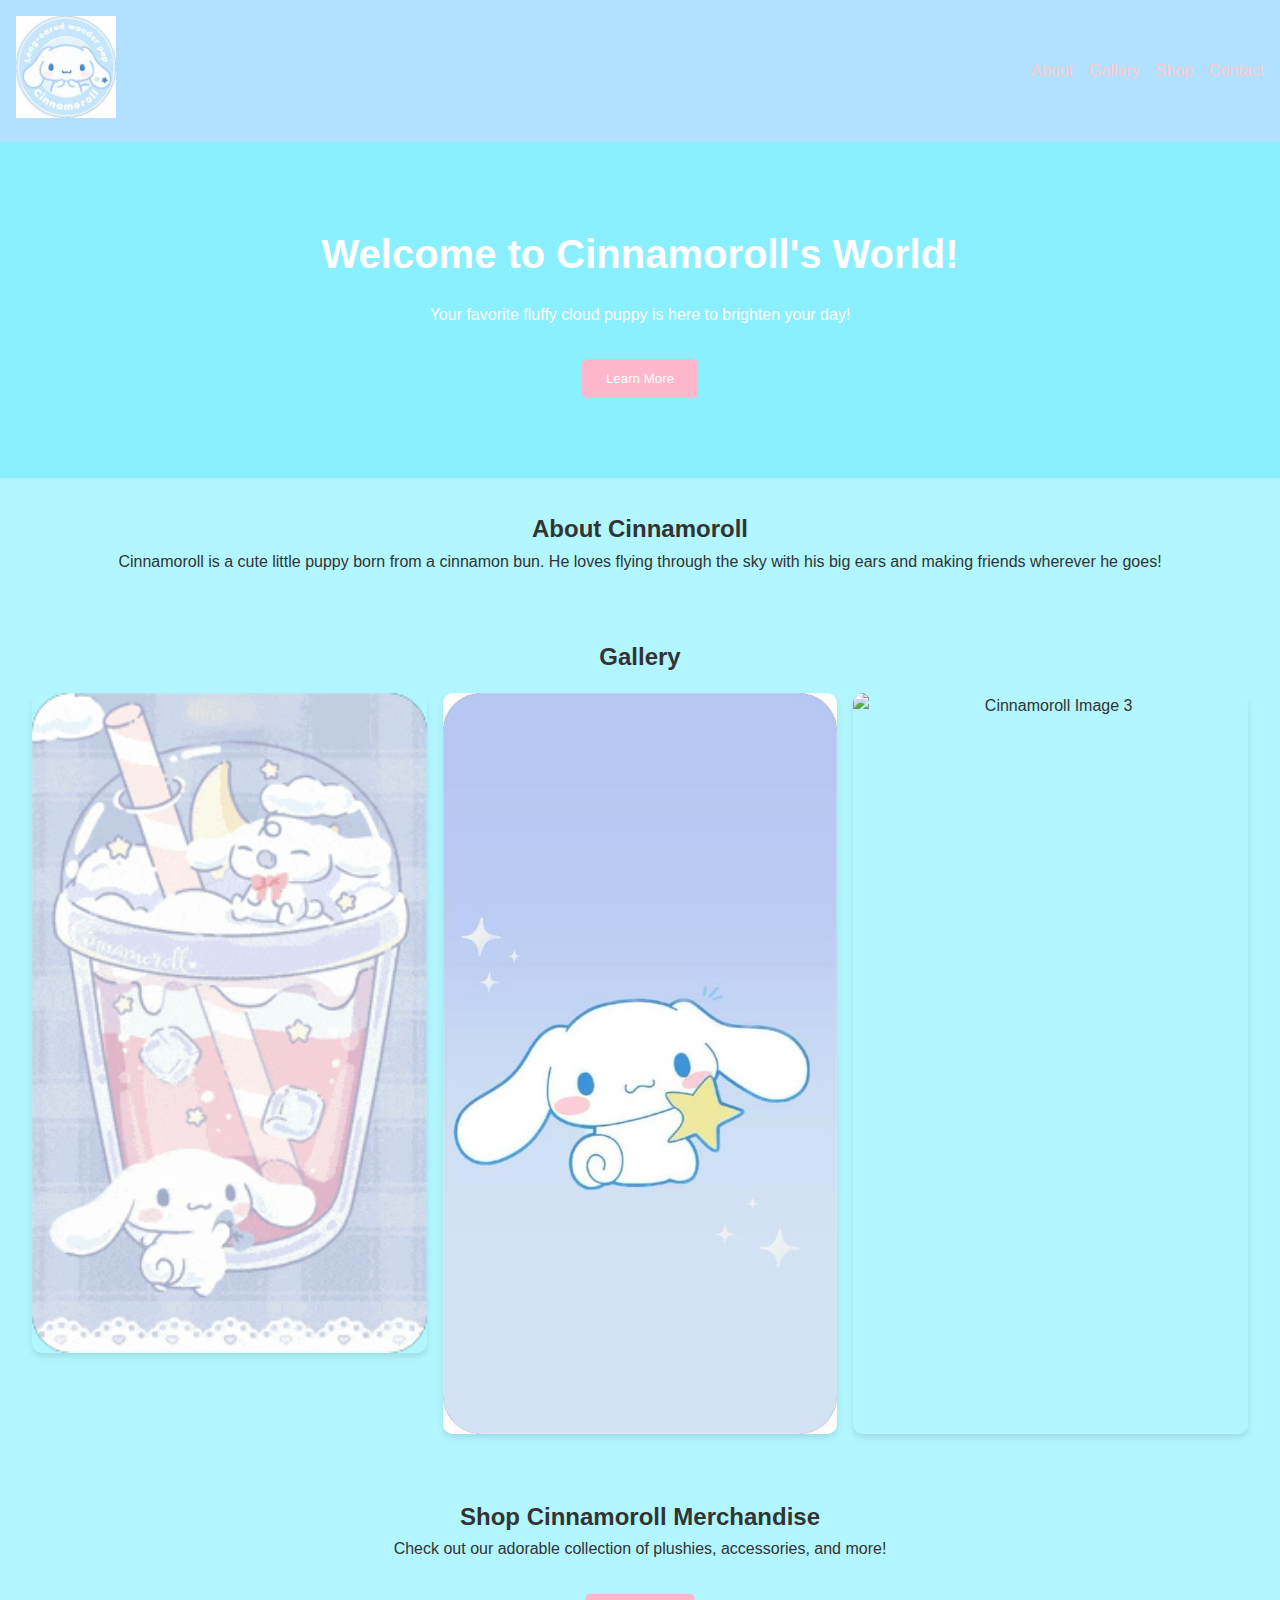
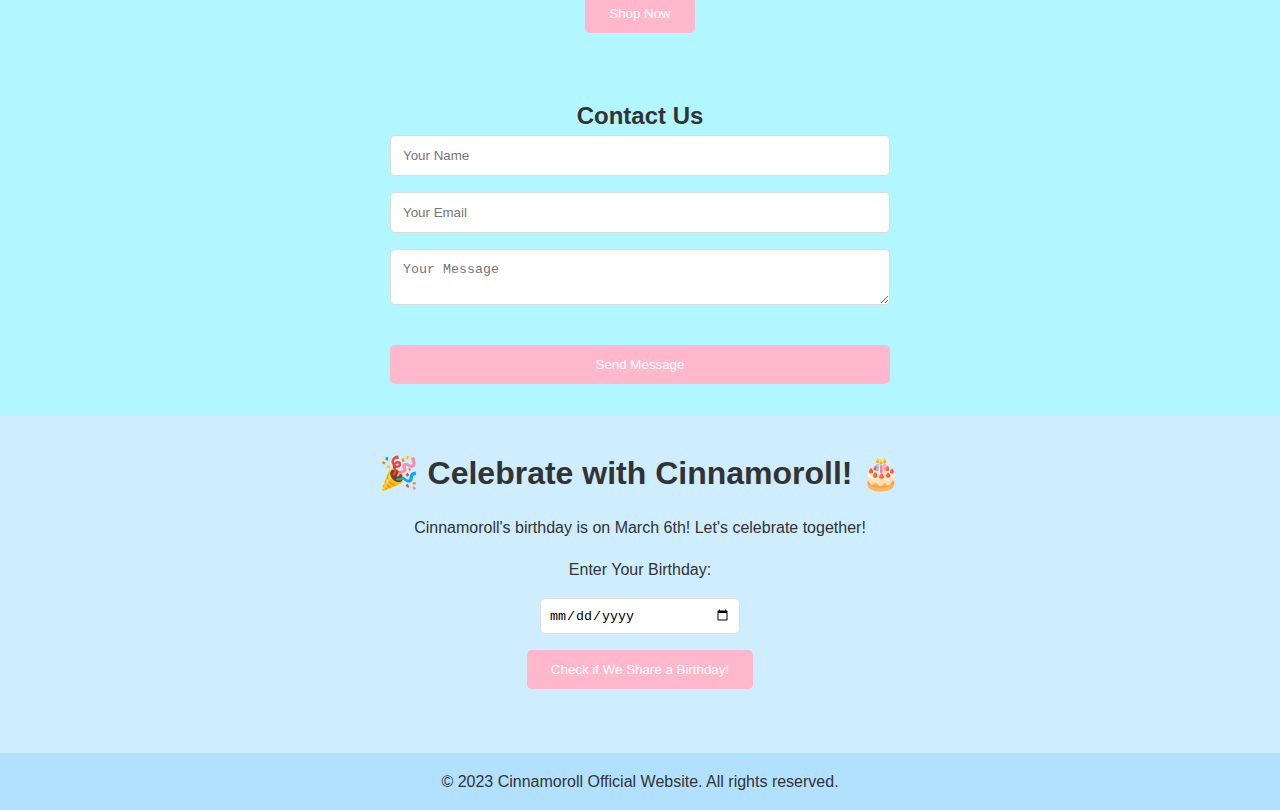
==== index.html @ bbc560c5 "Update index.html" ====
<!DOCTYPE html>
<html lang="en">
<head>
  <meta charset="UTF-8">
  <meta name="viewport" content="width=device-width, initial-scale=1.0">
  <title>Cinnamoroll Official Website</title>
  <link rel="stylesheet" href="styles.css">
</head>
<body>
  <!-- Header Section -->
  <header>
    <div class="logo">
      <img src="359742_Jumper_CN_2_400.jpg" alt="Cinnamoroll Logo">
    </div>
    <nav>
      <ul>
        <li><a href="#about">About</a></li>
        <li><a href="#gallery">Gallery</a></li>
        <li><a href="#shop">Shop</a></li>
        <li><a href="#contact">Contact</a></li>
      </ul>
    </nav>
  </header>

  <!-- Hero Section -->
  <section class="hero">
    <h1>Welcome to Cinnamoroll's World!</h1>
    <p>Your favorite fluffy cloud puppy is here to brighten your day!</p>
    <button id="learn-more">Learn More</button>
  </section>

  <!-- About Section -->
  <section id="about" class="about">
    <h2>About Cinnamoroll</h2>
    <p>Cinnamoroll is a cute little puppy born from a cinnamon bun. He loves flying through the sky with his big ears and making friends wherever he goes!</p>
  </section>

  <!-- Gallery Section -->
  <section id="gallery" class="gallery">
    <h2>Gallery</h2>
    <div class="image-grid">
      <img src="pic1.png" alt="Cinnamoroll Image 1">
      <img src="pic2.jpg" alt="Cinnamoroll Image 2">
      <img src="https://i.imgur.com/cinnamoroll3.jpg" alt="Cinnamoroll Image 3">
    </div>
  </section>

  <!-- Shop Section -->
  <section id="shop" class="shop">
    <h2>Shop Cinnamoroll Merchandise</h2>
    <p>Check out our adorable collection of plushies, accessories, and more!</p>
    <button id="shop-now">Shop Now</button>
  </section>

  <!-- Contact Section -->
  <section id="contact" class="contact">
    <h2>Contact Us</h2>
    <form id="contact-form">
      <input type="text" placeholder="Your Name" required>
      <input type="email" placeholder="Your Email" required>
      <textarea placeholder="Your Message"></textarea>
      <button type="submit">Send Message</button>
    </form>
  </section>
  <!-- Birthday Section -->
<section id="birthday" class="birthday">
  <h2>🎉 Celebrate with Cinnamoroll! 🎂</h2>
  <p>Cinnamoroll's birthday is on March 6th! Let's celebrate together!</p>
  <div class="birthday-form">
    <label for="user-birthday">Enter Your Birthday:</label>
    <input type="date" id="user-birthday" name="user-birthday">
    <button id="check-birthday">Check if We Share a Birthday!</button>
    <p id="birthday-message"></p>
  </div>
</section>

  <!-- Footer -->
  <footer>
    <p>&copy; 2023 Cinnamoroll Official Website. All rights reserved.</p>
  </footer>

  <script src="script.js"></script>
</body>
</html>
---- styles.css ----
/* General Styles */
* {
  margin: 0;
  padding: 0;
  box-sizing: border-box;
}

body {
  font-family: 'lucida handwriting', cursive, sans-serif;
  background-color: #b2e1ff; /* Pastel blue background for the entire page */
  color: #333;
  line-height: 1.6;
}

a {
  text-decoration: none;
  color: #ffc5dd; /* Keeping the pink accent for contrast */
}

header {
  display: flex;
  justify-content: space-between;
  align-items: center;
  padding: 1rem;
  background-color: #EEF1E6/* General Styles */
* {
  margin: 0;
  padding: 0;
  box-sizing: border-box;
}

body {
  font-family: 'Comic Sans MS', cursive, sans-serif;
  background-color: #b3e5fc; /* Pastel blue background for the entire page */
  color: #333;
  line-height: 1.6;
}

a {
  text-decoration: none;
  color: #fec9c9; /* Keeping the pink accent for contrast */
}

header {
  display: flex;
  justify-content: space-between;
  align-items: center;
  padding: 1rem;
  background-color: #eef1e6; /* Slightly darker pastel blue for the header */
}

header .logo img {
  width: 100px;
}

nav ul {
  list-style: none;
  display: flex;
  gap: 1rem;
}

.hero {
  text-align: center;
  padding: 5rem 1rem;
  background: url('https://i.imgur.com/cloud-background.jpg') no-repeat center center/cover;
  background-color: #c5f9ff; /* Fallback pastel blue if image doesn't load */
  color: white;
}

.hero h1 {
  font-size: 2.5rem;
  margin-bottom: 1rem;
}

.hero button {
  background-color: #ffc5dd; /* Pink button for contrast */
  color: white;
  border: none;
  padding: 0.75rem 1.5rem;
  cursor: pointer;
  border-radius: 5px;
  margin-top: 2rem; /* Gap above the button */
}

.about, .gallery, .shop, .contact {
  padding: 2rem;
  text-align: center;
  background-color: #e3f2fd; /* Lighter pastel blue for sections */
}

.gallery .image-grid {
  display: grid;
  grid-template-columns: repeat(auto-fit, minmax(200px, 1fr));
  gap: 1rem;
  margin-top: 1rem;
}

.gallery img {
  width: 100%;
  border-radius: 10px;
  box-shadow: 0 4px 6px rgba(0, 0, 0, 0.1);
}

.shop button, .contact button {
  background-color: #ff69b4; /* Pink buttons for contrast */
  color: white;
  border: none;
  padding: 0.75rem 1.5rem;
  cursor: pointer;
  border-radius: 5px;
  margin-top: 2rem; /* Gap above the button */
}

.contact form {
  display: flex;
  flex-direction: column;
  gap: 1rem;
  max-width: 500px;
  margin: 0 auto;
}

.contact input, .contact textarea {
  padding: 0.75rem;
  border: 1px solid #ddd;
  border-radius: 5px;
}

footer {
  text-align: center;
  padding: 1rem;
  background-color: #87ceeb; /* Slightly darker pastel blue for the footer */
  color: #333;
}; /* Slightly darker pastel blue for the header */
}

header .logo img {
  width: 100px;
}

nav ul {
  list-style: none;
  display: flex;
  gap: 1rem;
}

.hero {
  text-align: center;
  padding: 5rem 1rem;
  background: url('https://i.imgur.com/cloud-background.jpg') no-repeat center center/cover;
  background-color: #8aefff; /* Fallback pastel blue if image doesn't load */
  color: white;
}

.hero h1 {
  font-size: 2.5rem;
  margin-bottom: 1rem;
}

.hero button {
  background-color: #ffc5dd; /* Pink button for contrast */
  color: white;
  border: none;
  padding: 0.75rem 1.5rem;
  cursor: pointer;
  border-radius: 5px;
  margin-top: 2rem; /* Gap above the button */
}

.about, .gallery, .shop, .contact {
  padding: 2rem;
  text-align: center;
  background-color: #b2f7ff; /* Lighter pastel blue for sections */
}

.gallery .image-grid {
  display: grid;
  grid-template-columns: repeat(auto-fit, minmax(200px, 1fr));
  gap: 1rem;
  margin-top: 1rem;
}

.gallery img {
  width: 100%;
  border-radius: 10px;
  box-shadow: 0 4px 6px rgba(0, 0, 0, 0.1);
}

.shop button, .contact button {
  background-color: #ff69b4; /* Pink buttons for contrast */
  color: white;
  border: none;
  padding: 0.75rem 1.5rem;
  cursor: pointer;
  border-radius: 5px;
  margin-top: 2rem; /* Gap above the button */
}

.contact form {
  display: flex;
  flex-direction: column;
  gap: 1rem;
  max-width: 500px;
  margin: 0 auto;
}

.contact input, .contact textarea {
  padding: 0.75rem;
  border: 1px solid #ddd;
  border-radius: 5px;
}

footer {
  text-align: center;
  padding: 1rem;
  background-color: #b2e1ff; /* Slightly darker pastel blue for the footer */
  color: #333;
}
/* Hero Section Button */
.hero button {
  background-color: #feb7cc;
  color: white;
  border: none;
  padding: 0.75rem 1.5rem;
  cursor: pointer;
  border-radius: 5px;
  margin-top: 2rem; /* Increased gap above the button */
  font-family: 'garamond', cursive, sans-serif;
}

/* Shop Section Button */
.shop button {
  background-color: #feb7cc;
  color: white;
  border: none;
  padding: 0.75rem 1.5rem;
  cursor: pointer;
  border-radius: 5px;
  margin-top: 2rem; /* Increased gap above the button */
  font-family: 'garamond', cursive, sans-serif;
}

/* Contact Section Submit Button */
.contact button {
  background-color: #feb7cc;
  color: white;
  border: none;
  padding: 0.75rem 1.5rem;
  cursor: pointer;
  border-radius: 5px;
  margin-top: 1.5rem; /* Slightly smaller gap for the form submit button */
  font-family: 'garamond', cursive, sans-serif;
}

/* Birthday Section */
.birthday {
  text-align: center;
  padding: 2rem;
  background-color: #ceedff; /* Light pastel blue */
  color: #333;
}

.birthday h2 {
  font-size: 2rem;
  margin-bottom: 1rem;
}

.birthday-form {
  display: flex;
  flex-direction: column;
  align-items: center;
  gap: 1rem;
  margin-top: 1rem;
}

.birthday-form label {
  font-size: 1rem;
}

.birthday-form input[type="date"] {
  padding: 0.5rem;
  border: 1px solid #ddd;
  border-radius: 5px;
  width: 200px;
}

.birthday-form button {
  background-color: #feb7cc; /* Pink button for contrast */
  color: white;
  border: none;
  padding: 0.75rem 1.5rem;
  cursor: pointer;
  border-radius: 5px;
  font-family: 'garamond', cursive, sans-serif;
}

#birthday-message {
  margin-top: 1rem;
  font-size: 1.2rem;
  color: #ff69b4; /* Highlighted message */
}
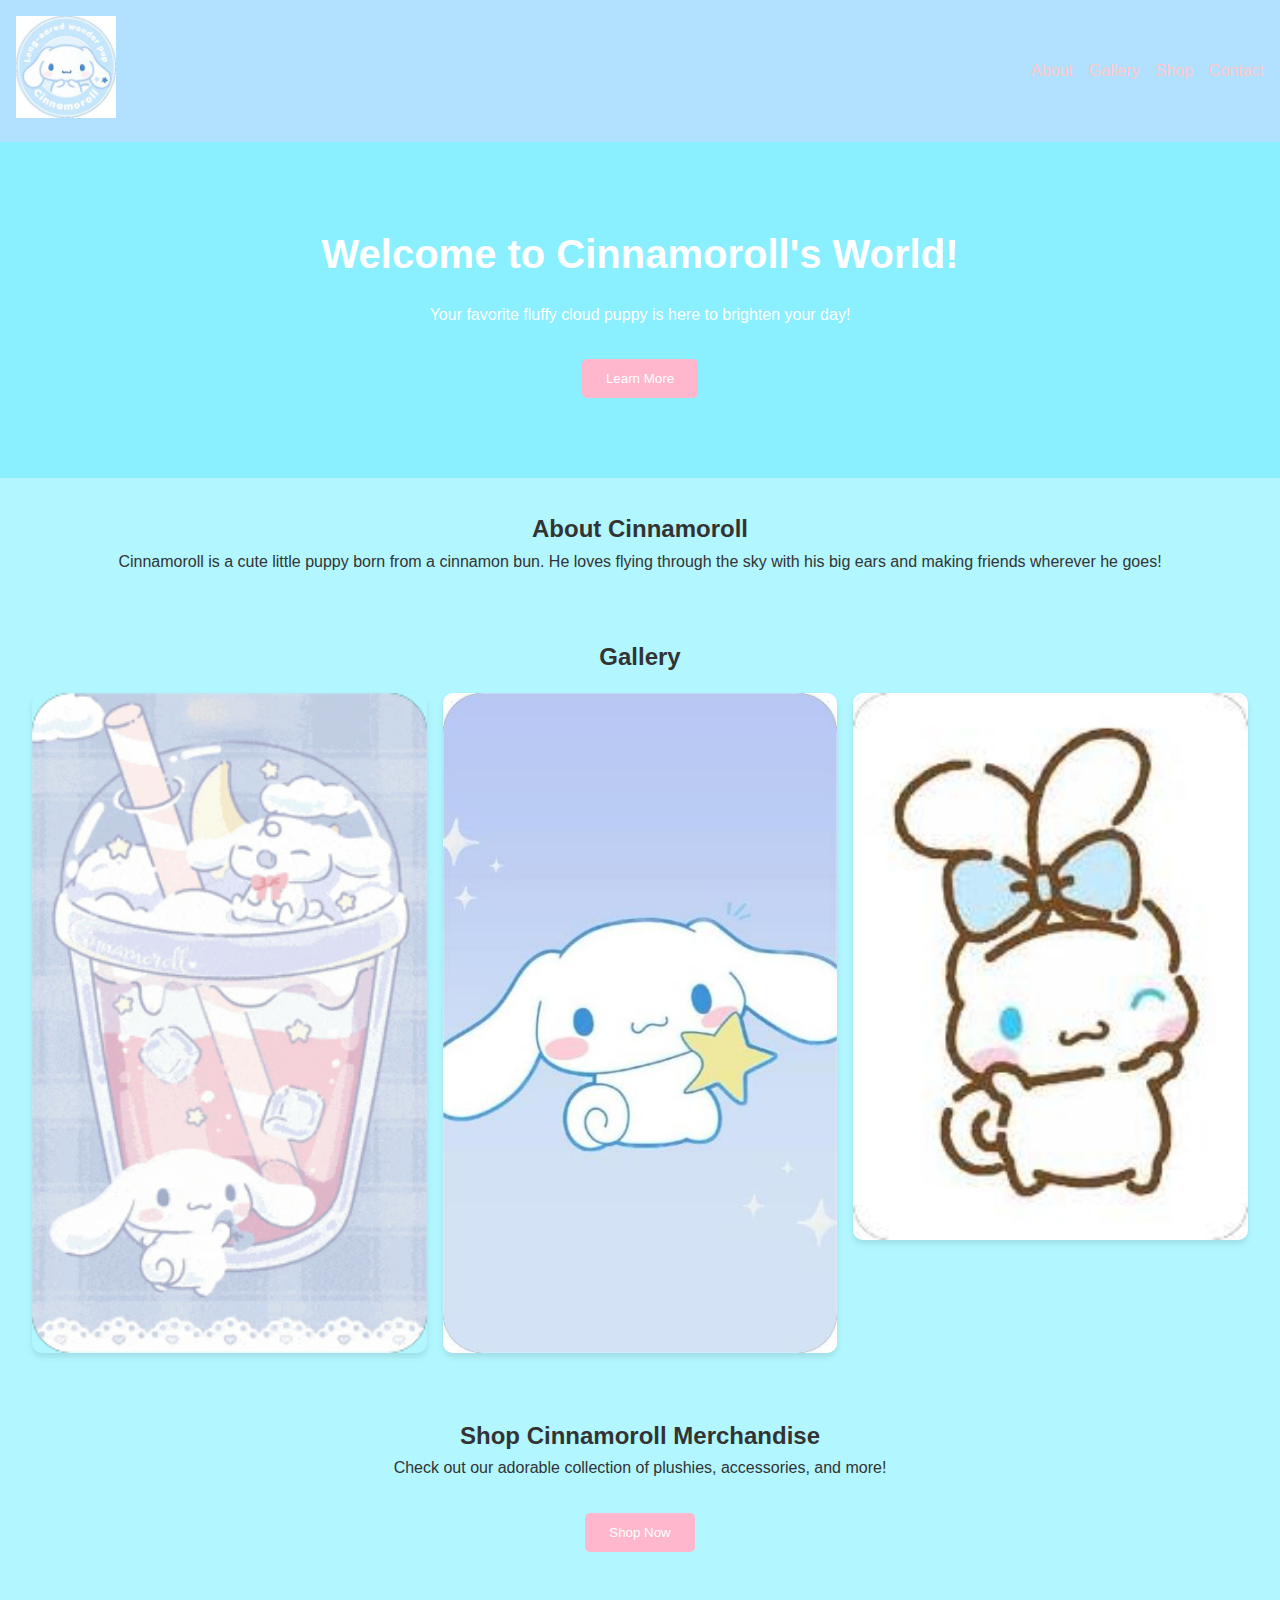
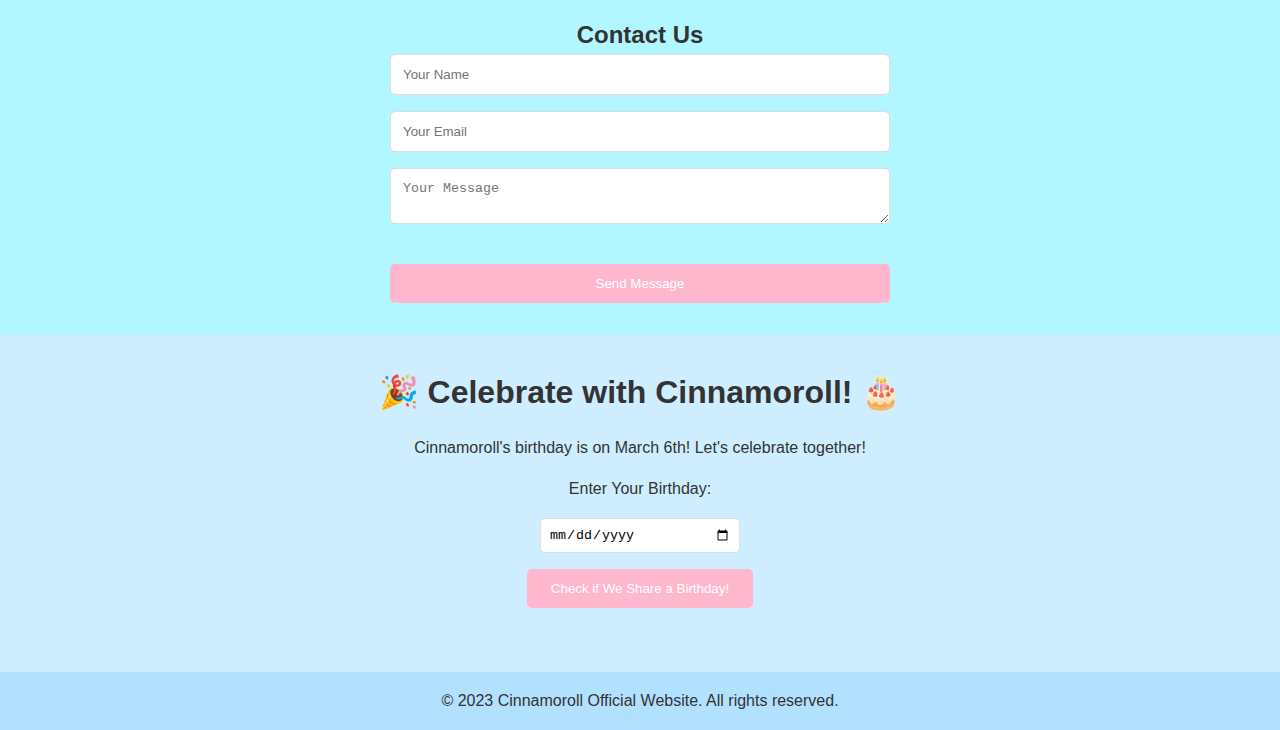
==== commit 7ef1780b: "Update index.html" ====
--- a/index.html
+++ b/index.html
@@ -41,7 +41,7 @@
     <div class="image-grid">
       <img src="pic1.png" alt="Cinnamoroll Image 1">
       <img src="pic2.jpg" alt="Cinnamoroll Image 2">
-      <img src="https://i.imgur.com/cinnamoroll3.jpg" alt="Cinnamoroll Image 3">
+      <img src="pic3.jpg" alt="Cinnamoroll Image 3">
     </div>
   </section>
 
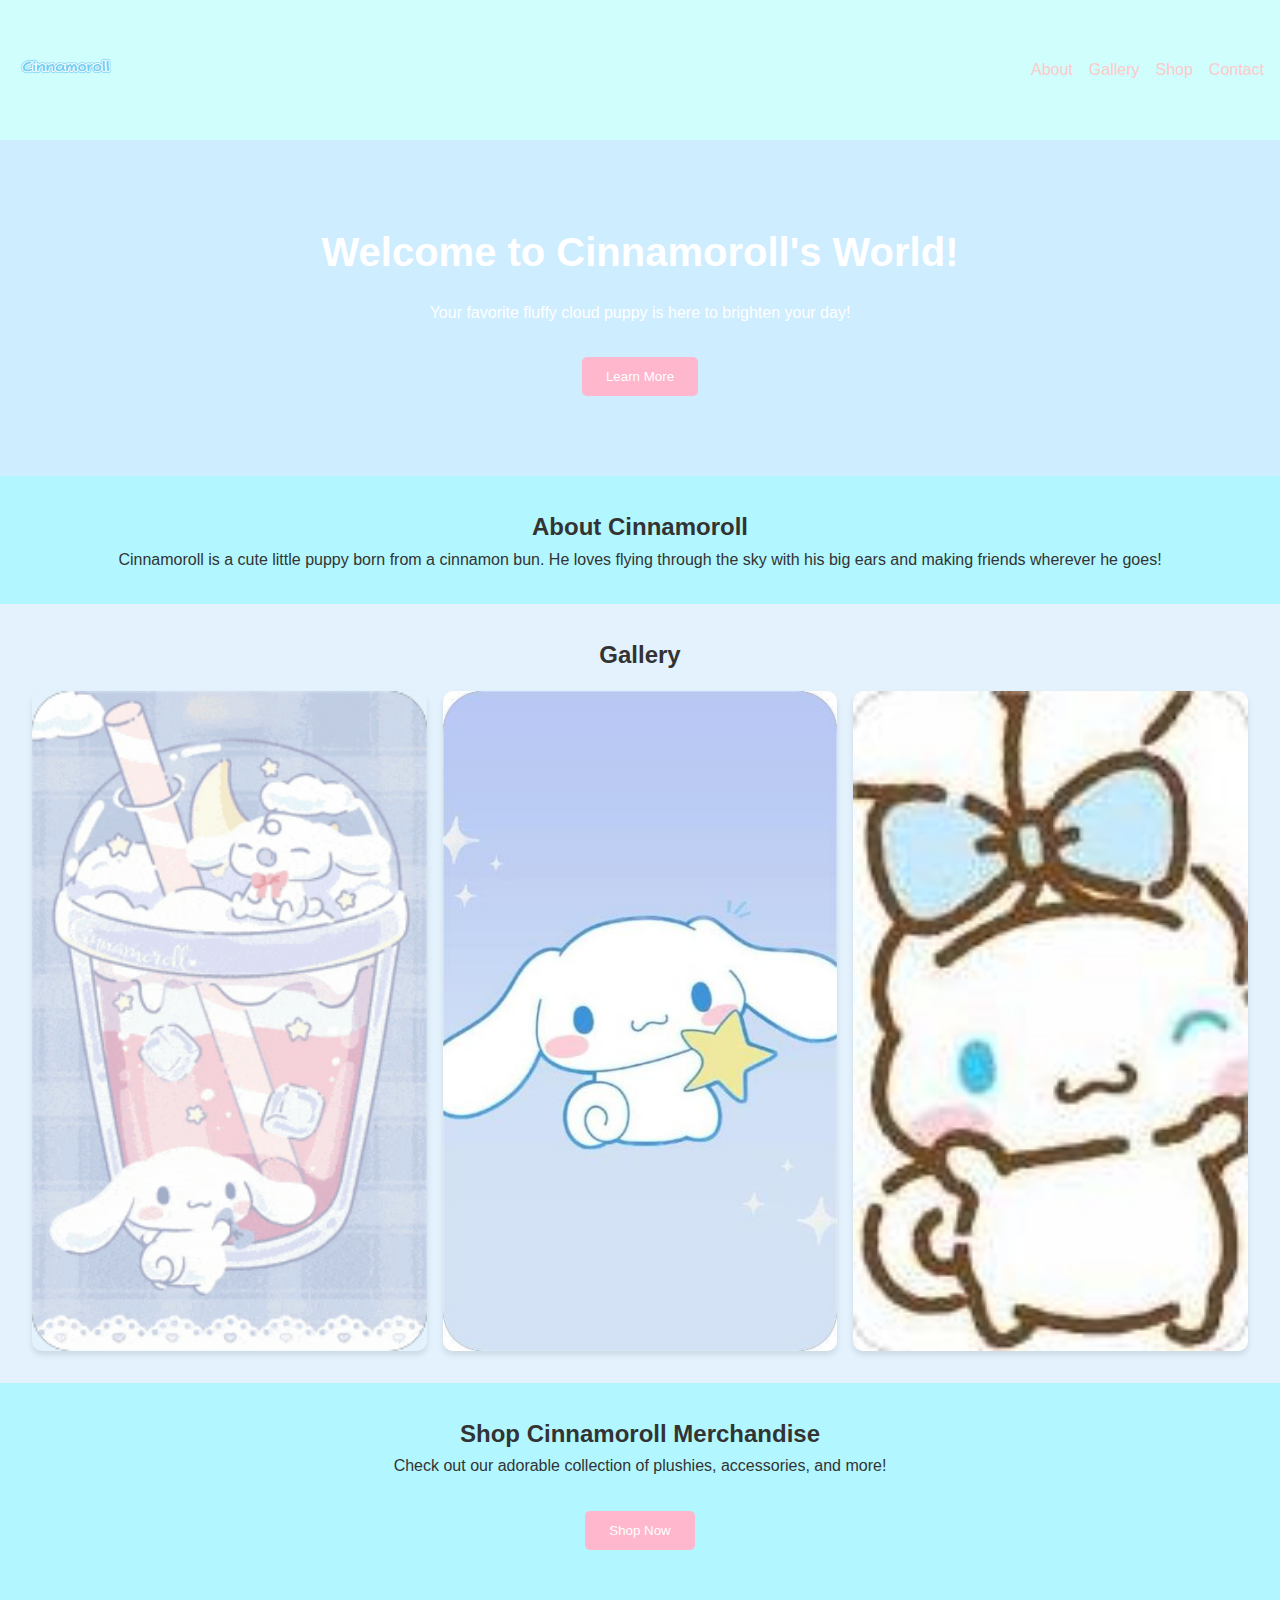
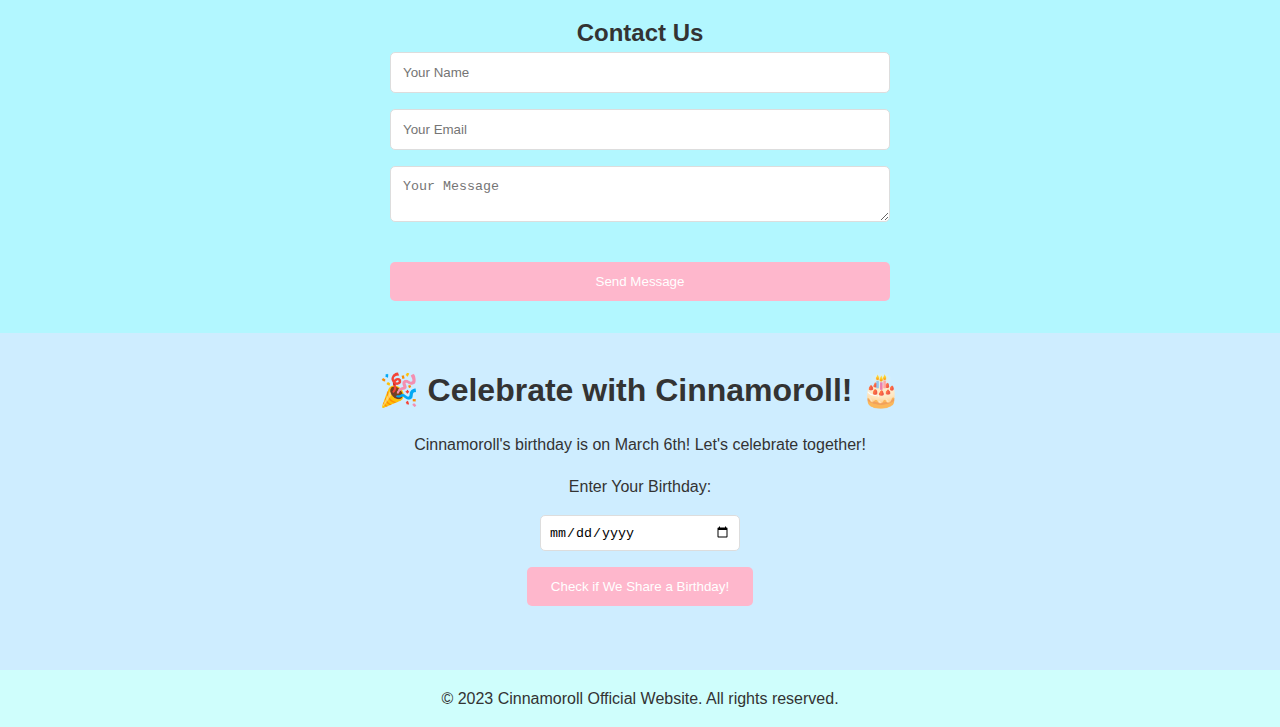
==== commit 679ca29a: "Update index.html" ====
--- a/index.html
+++ b/index.html
@@ -10,7 +10,7 @@
   <!-- Header Section -->
   <header>
     <div class="logo">
-      <img src="359742_Jumper_CN_2_400.jpg" alt="Cinnamoroll Logo">
+      <img src="cinna.png" alt="Cinnamoroll Logo">
     </div>
     <nav>
       <ul>
--- a/styles.css
+++ b/styles.css
@@ -298,3 +298,80 @@
   font-size: 1.2rem;
   color: #ff69b4; /* Highlighted message */
 }
+
+/* General Styles */
+* {
+  margin: 0;
+  padding: 0;
+  box-sizing: border-box;
+}
+
+body {
+  font-family: 'Lucida Handwriting', cursive, sans-serif;
+  background-color: #ceedff; /* Pastel blue background */
+  color: #333;
+  line-height: 1.6;
+}
+
+a {
+  text-decoration: none;
+  color: #ffcaca;
+}
+
+header {
+  display: flex;
+  justify-content: space-between;
+  align-items: center;
+  padding: 1rem;
+  background-color: #cffefc; /* Slightly darker pastel blue */
+}
+
+header .logo img {
+  width: 100px;
+}
+
+nav ul {
+  list-style: none;
+  display: flex;
+  gap: 1rem;
+}
+
+.hero {
+  text-align: center;
+  padding: 5rem 1rem;
+  background: url('https://i.imgur.com/cloud-background.jpg') no-repeat center center/cover;
+  color: white;
+}
+
+.hero h1 {
+  font-size: 2.5rem;
+  margin-bottom: 1rem;
+}
+
+.introduction, .personality, .fun-facts, .gallery {
+  padding: 2rem;
+  text-align: center;
+  background-color: #e3f2fd; /* Lighter pastel blue */
+}
+
+.introduction img {
+  width: 100%;
+  max-width: 400px;
+  margin-top: 1rem;
+  border-radius: 10px;
+  box-shadow: 0 4px 6px rgba(0, 0, 0, 0.1);
+}
+
+.personality ul, .fun-facts ol {
+  list-style-position: inside;
+  text-align: left;
+  margin: 1rem auto;
+  max-width: 500px;
+}
+
+footer {
+  text-align: center;
+  padding: 1rem;
+  background-color: #cffefc; /* Slightly darker pastel blue */
+  color: #333;
+}
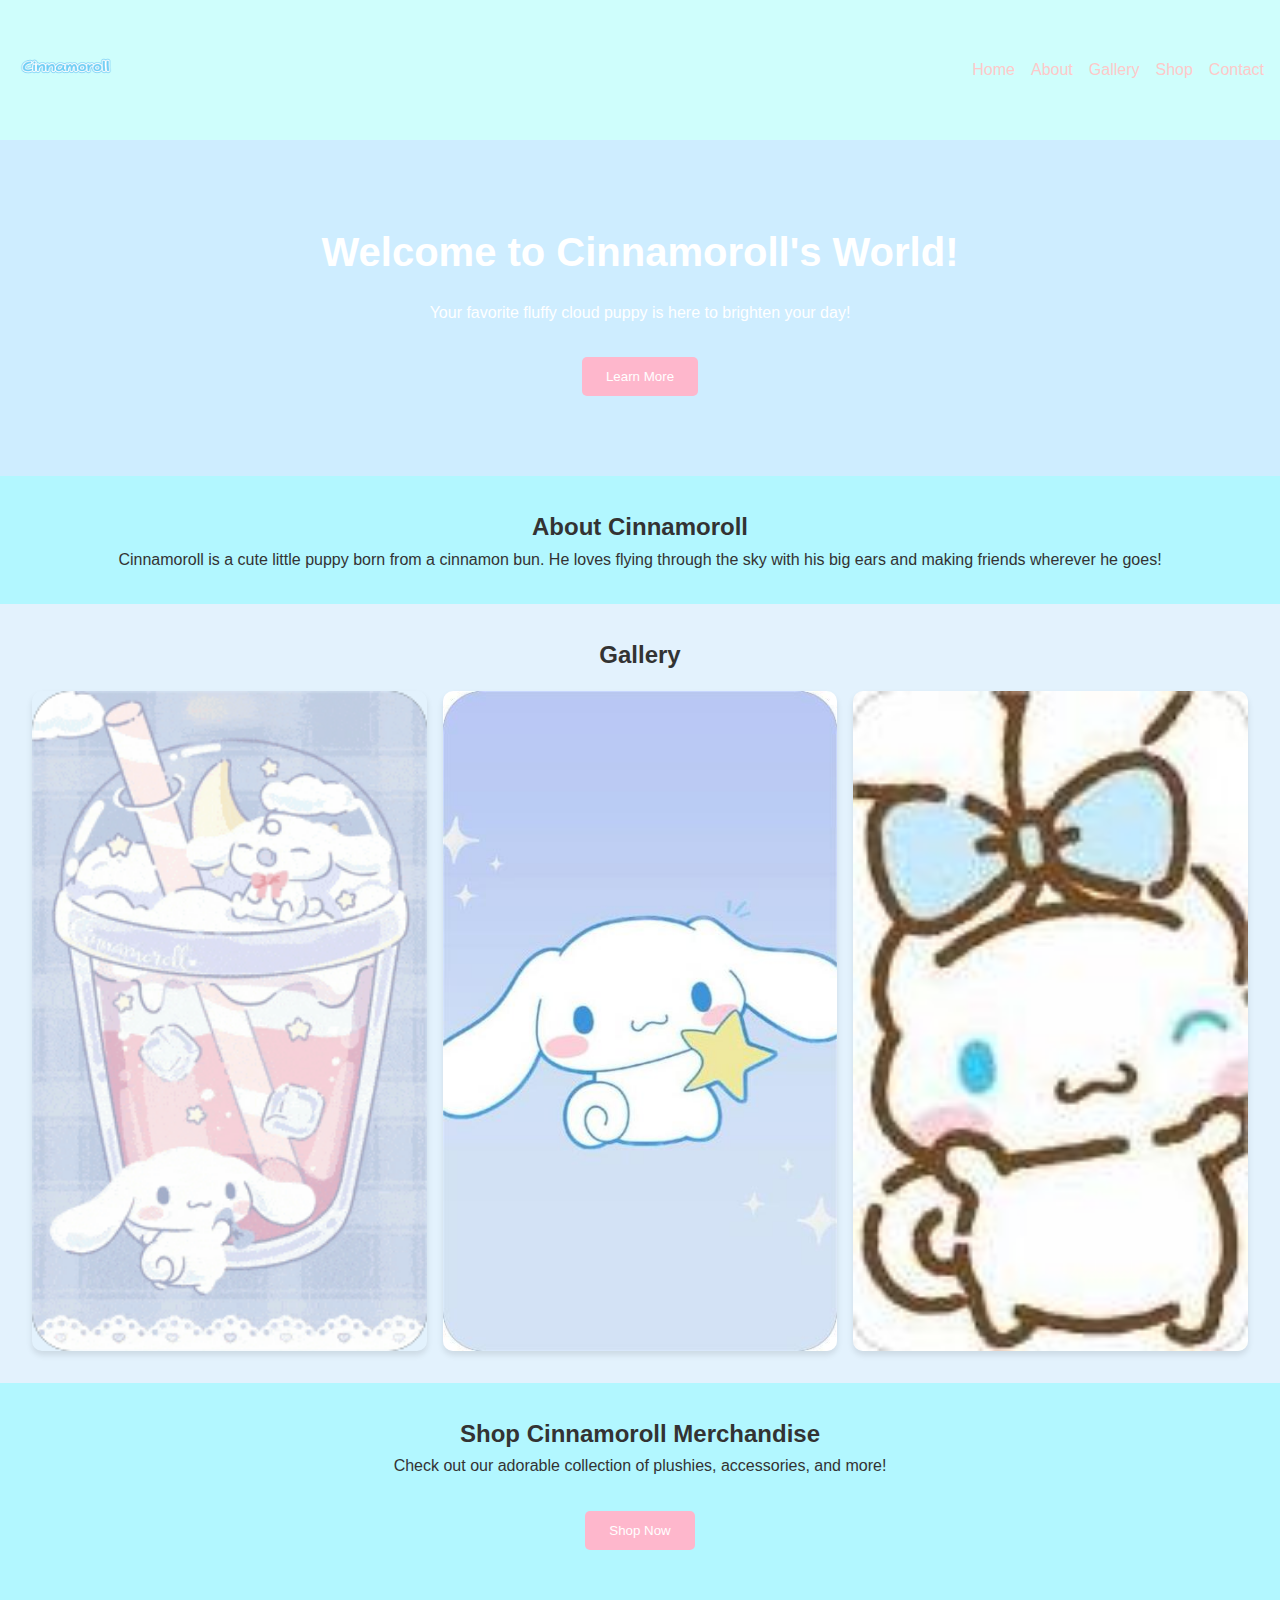
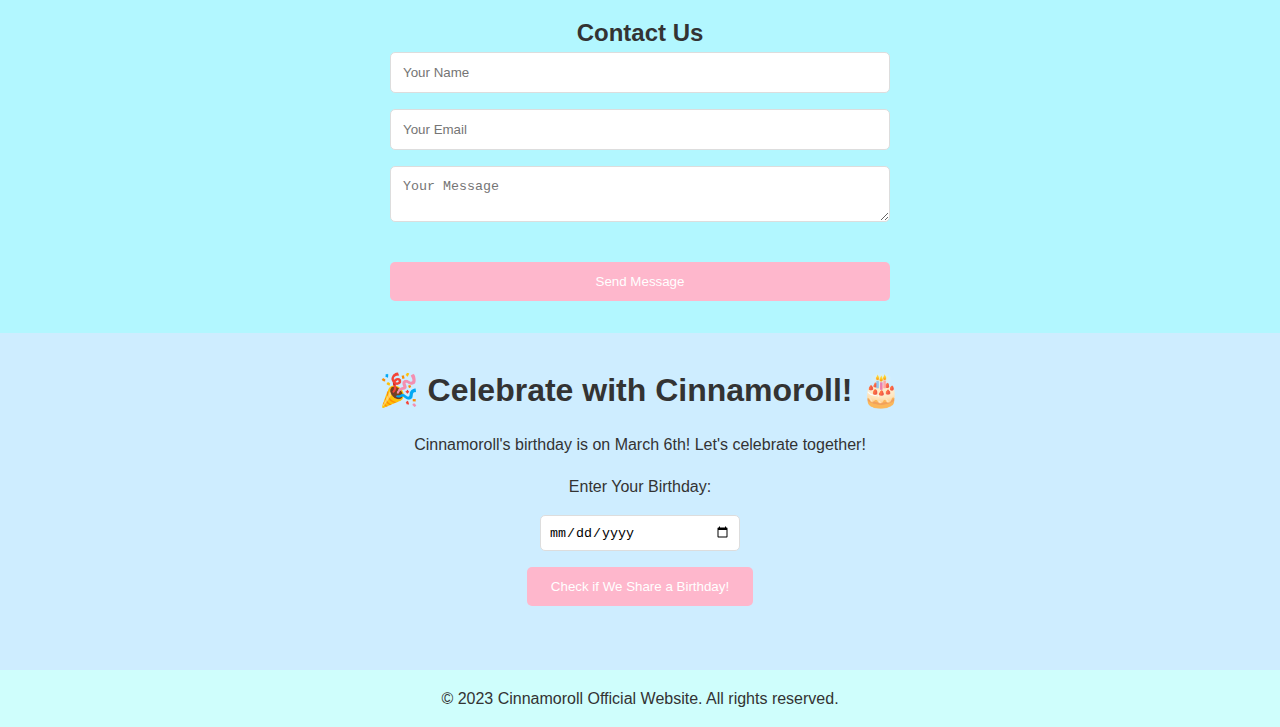
==== commit 884f7b07: "Update index.html" ====
--- a/index.html
+++ b/index.html
@@ -14,7 +14,8 @@
     </div>
     <nav>
       <ul>
-        <li><a href="#about">About</a></li>
+        <li><a href="index.html">Home</a></li>
+        <li><a href="about.html">About</a></li>
         <li><a href="#gallery">Gallery</a></li>
         <li><a href="#shop">Shop</a></li>
         <li><a href="#contact">Contact</a></li>
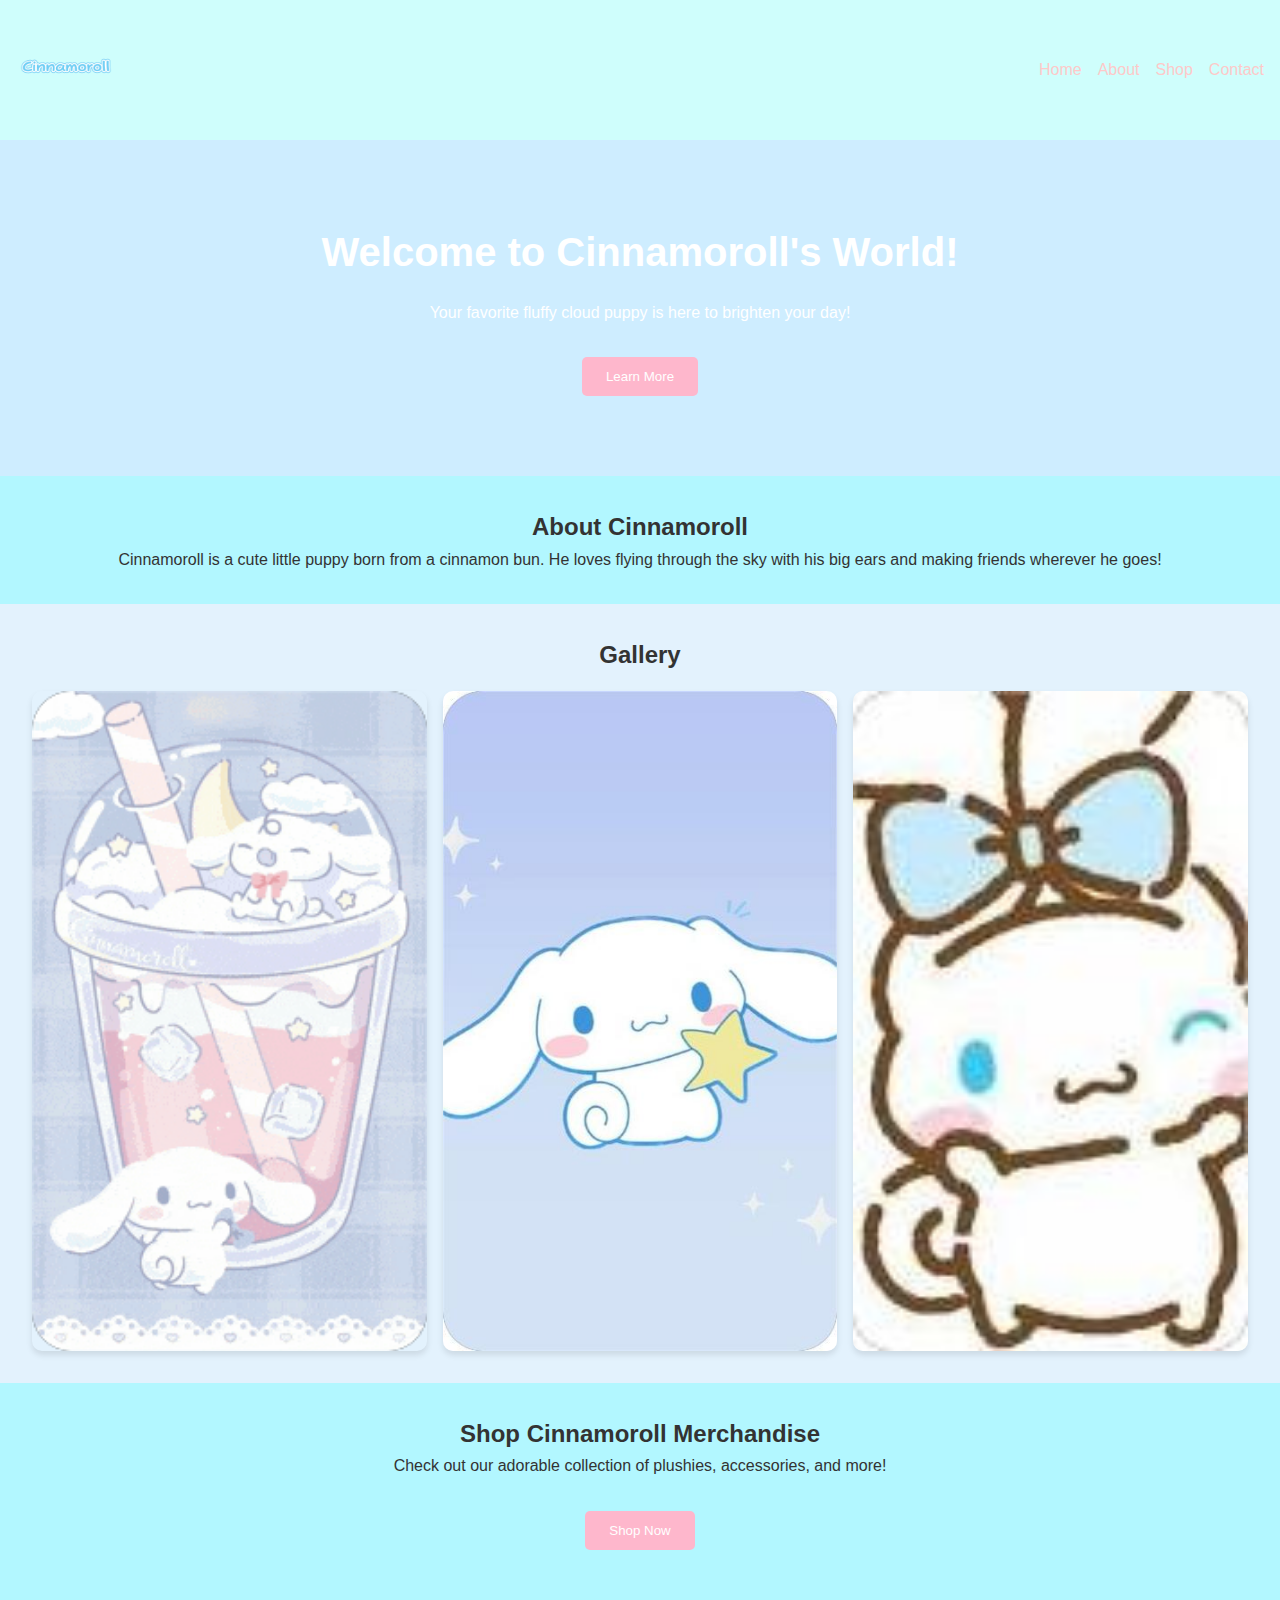
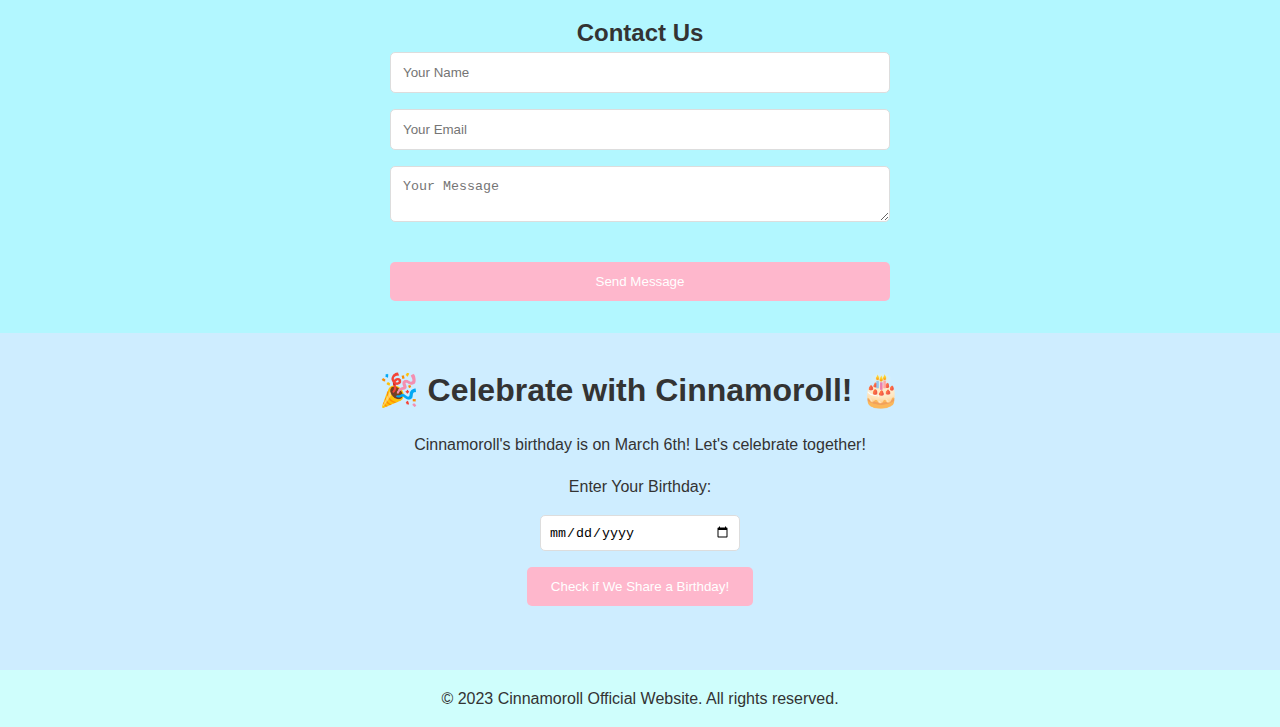
==== commit e32df703: "Update index.html" ====
--- a/index.html
+++ b/index.html
@@ -16,7 +16,6 @@
       <ul>
         <li><a href="index.html">Home</a></li>
         <li><a href="about.html">About</a></li>
-        <li><a href="#gallery">Gallery</a></li>
         <li><a href="#shop">Shop</a></li>
         <li><a href="#contact">Contact</a></li>
       </ul>
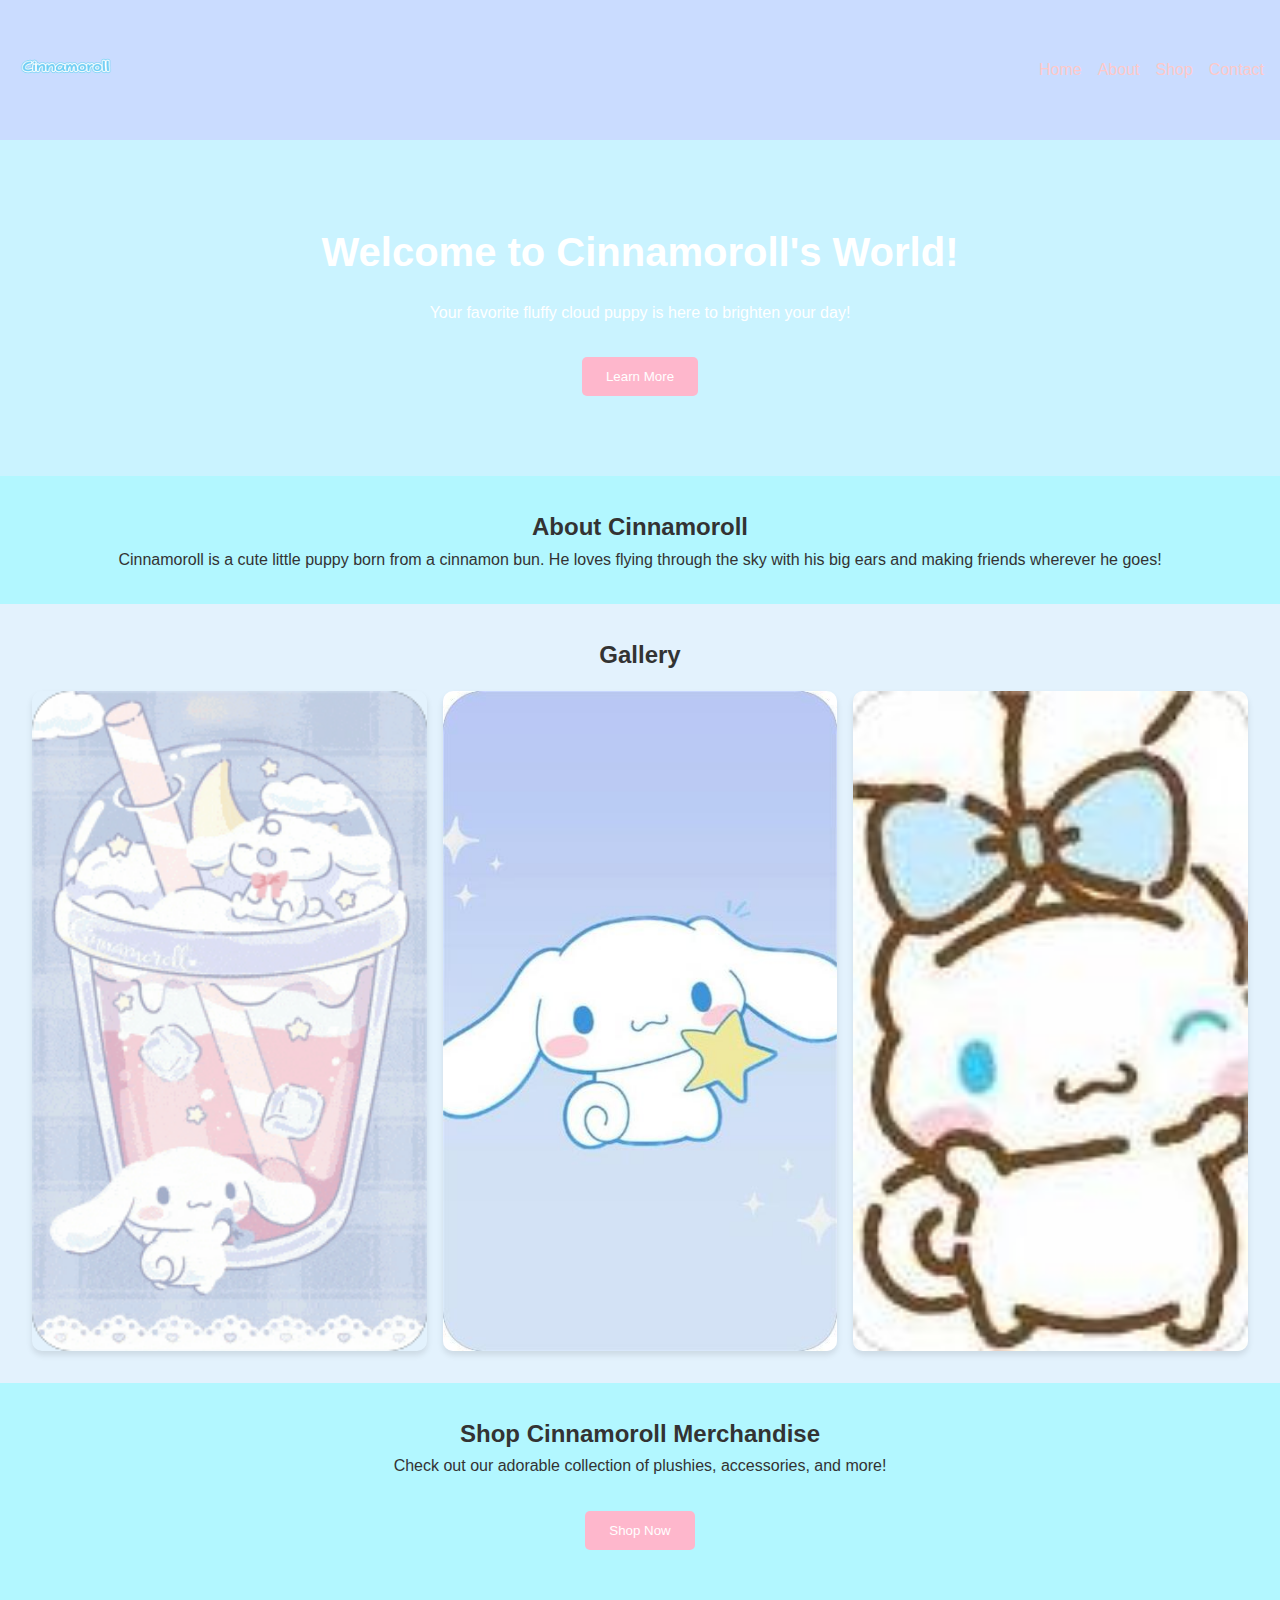
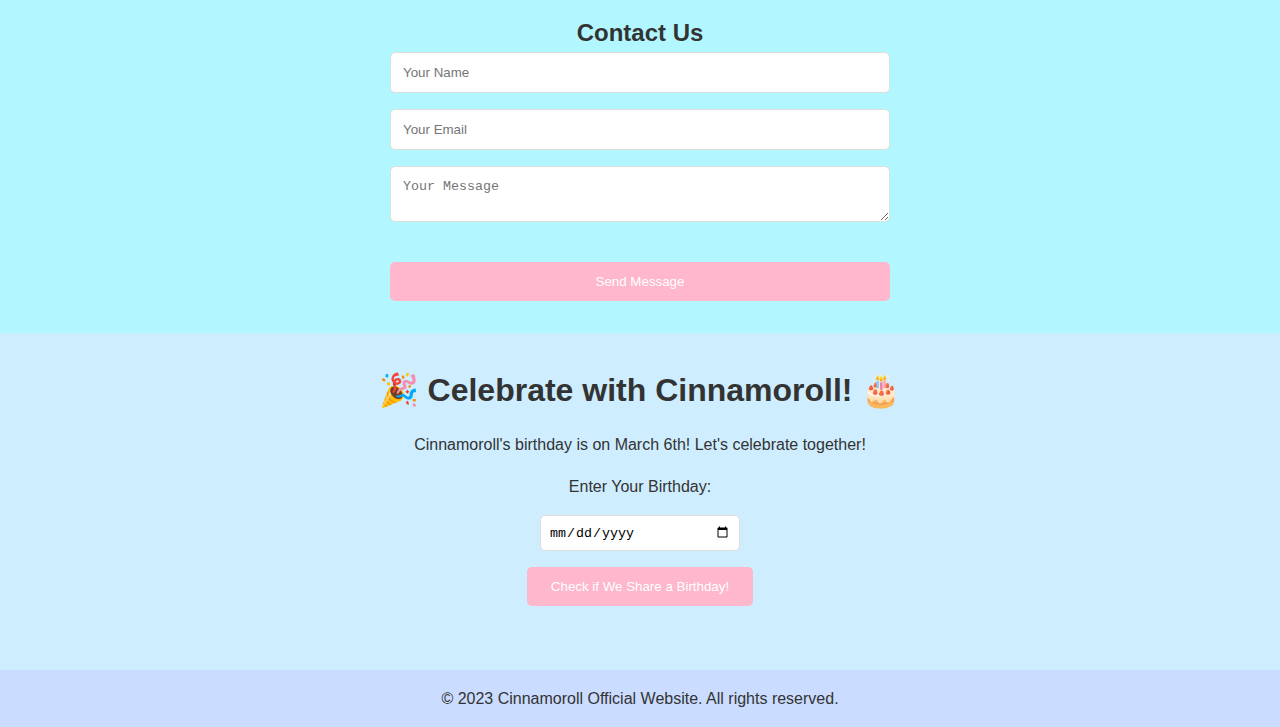
==== commit bab164fd: "Update index.html" ====
--- a/index.html
+++ b/index.html
@@ -16,7 +16,7 @@
       <ul>
         <li><a href="index.html">Home</a></li>
         <li><a href="about.html">About</a></li>
-        <li><a href="#shop">Shop</a></li>
+        <li><a href="shop.html">Shop</a></li>
         <li><a href="#contact">Contact</a></li>
       </ul>
     </nav>
--- a/styles.css
+++ b/styles.css
@@ -375,3 +375,123 @@
   background-color: #cffefc; /* Slightly darker pastel blue */
   color: #333;
 }
+
+/* General Styles */
+* {
+  margin: 0;
+  padding: 0;
+  box-sizing: border-box;
+}
+
+body {
+  font-family: 'Lucida Handwriting', cursive, sans-serif;
+  background-color: #caf3ff; /* Pastel blue background */
+  color: #333;
+  line-height: 1.6;
+}
+
+a {
+  text-decoration: none;
+  color: #ff69b4;
+}
+
+header {
+  display: flex;
+  justify-content: space-between;
+  align-items: center;
+  padding: 1rem;
+  background-color: #cadcff; /* Slightly darker pastel blue */
+}
+
+header .logo img {
+  width: 100px;
+}
+
+nav ul {
+  list-style: none;
+  display: flex;
+  gap: 1rem;
+}
+
+.hero {
+  text-align: center;
+  padding: 5rem 1rem;
+  background: url('https://i.imgur.com/cloud-background.jpg') no-repeat center center/cover;
+  color: white;
+}
+
+.categories {
+  text-align: center;
+  padding: 2rem;
+  background-color: #e3f2fd; /* Lighter pastel blue */
+}
+
+.category-buttons {
+  display: flex;
+  justify-content: center;
+  gap: 1rem;
+  margin-top: 1rem;
+}
+
+.category-btn {
+  background-color: #ff69b4;
+  color: white;
+  border: none;
+  padding: 0.5rem 1rem;
+  cursor: pointer;
+  border-radius: 5px;
+}
+
+.category-btn.active {
+  background-color: #ff1493; /* Darker pink for active button */
+}
+
+.products {
+  display: grid;
+  grid-template-columns: repeat(auto-fit, minmax(200px, 1fr));
+  gap: 1rem;
+  padding: 2rem;
+  background-color: #e3f2fd;
+}
+
+.product {
+  text-align: center;
+  padding: 1rem;
+  border: 1px solid #ddd;
+  border-radius: 10px;
+  box-shadow: 0 4px 6px rgba(0, 0, 0, 0.1);
+}
+
+.product img {
+  width: 100%;
+  max-width: 150px;
+  margin: 0 auto;
+  border-radius: 10px;
+}
+
+.add-to-cart {
+  background-color: #ff69b4;
+  color: white;
+  border: none;
+  padding: 0.5rem 1rem;
+  cursor: pointer;
+  border-radius: 5px;
+  margin-top: 1rem;
+}
+
+.cart {
+  text-align: center;
+  padding: 2rem;
+  background-color: #e3f2fd;
+}
+
+#cart-items {
+  margin: 1rem 0;
+}
+
+footer {
+  text-align: center;
+  padding: 1rem;
+  background-color: #cadcff;
+  color: #333;
+}
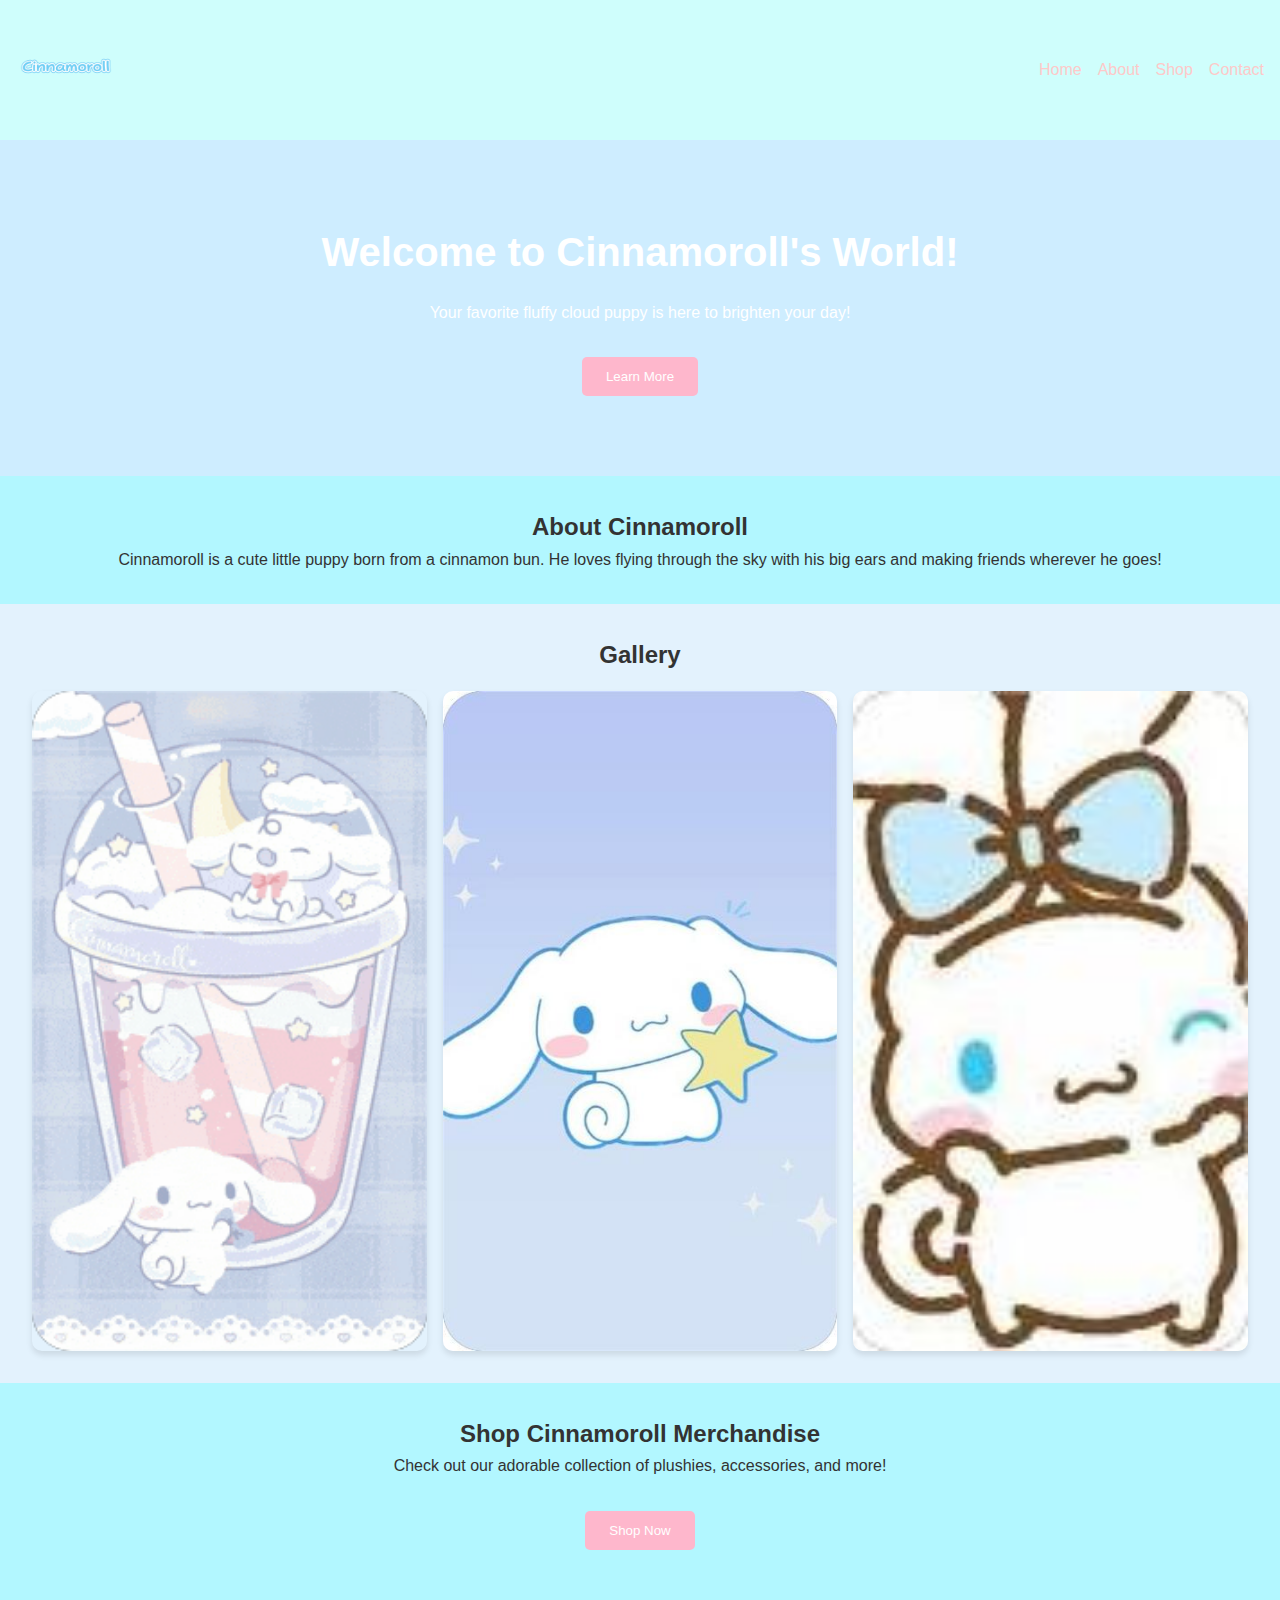
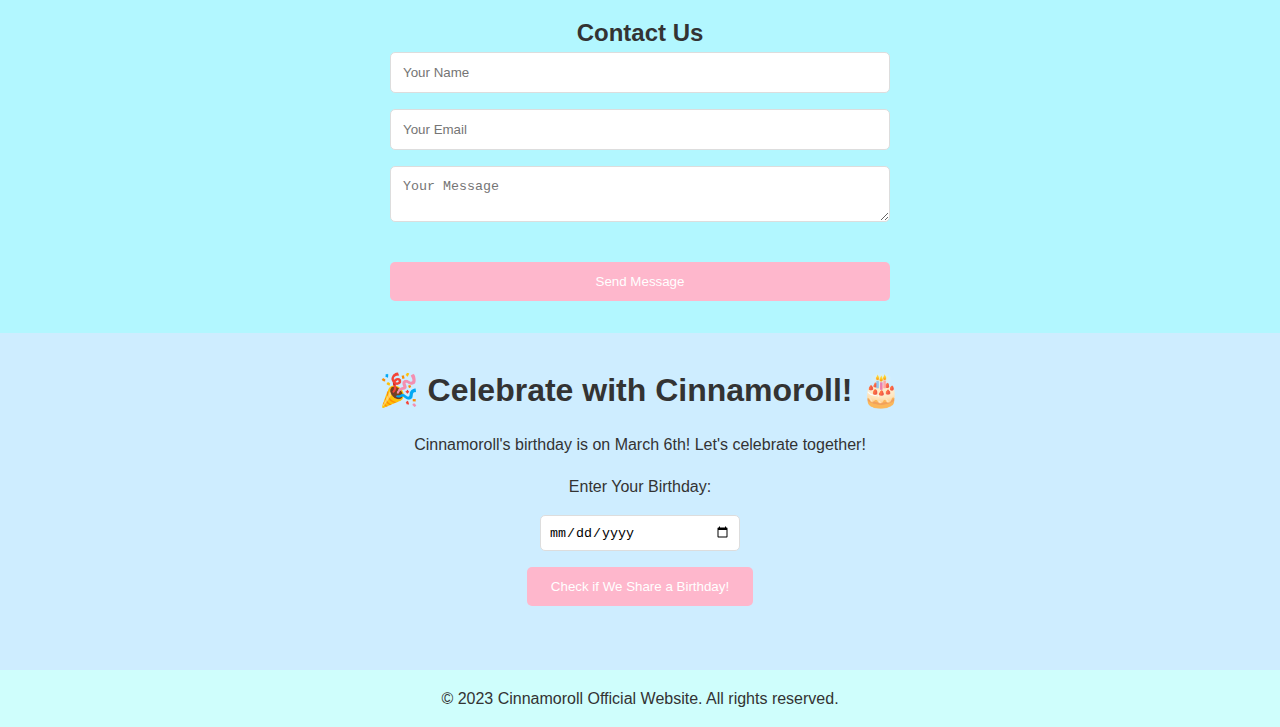
==== commit c69ee22c: "Update index.html" ====
--- a/index.html
+++ b/index.html
@@ -17,7 +17,7 @@
         <li><a href="index.html">Home</a></li>
         <li><a href="about.html">About</a></li>
         <li><a href="shop.html">Shop</a></li>
-        <li><a href="#contact">Contact</a></li>
+        <li><a href="contact.html">Contact</a></li>
       </ul>
     </nav>
   </header>
@@ -55,10 +55,11 @@
   <!-- Contact Section -->
   <section id="contact" class="contact">
     <h2>Contact Us</h2>
-    <form id="contact-form">
-      <input type="text" placeholder="Your Name" required>
-      <input type="email" placeholder="Your Email" required>
-      <textarea placeholder="Your Message"></textarea>
+    <form id="contact-form" action="https://formspree.io/f/xqapprlv"
+  method="POST">
+      <input type="text" name="name" placeholder="Your Name" required>
+      <input type="email" name="email" placeholder="Your Email" required>
+      <textarea name="message" placeholder="Your Message"></textarea>
       <button type="submit">Send Message</button>
     </form>
   </section>
--- a/styles.css
+++ b/styles.css
@@ -1,497 +1,377 @@
 /* General Styles */
-* {
-  margin: 0;
-  padding: 0;
-  box-sizing: border-box;
-}
-
-body {
-  font-family: 'lucida handwriting', cursive, sans-serif;
-  background-color: #b2e1ff; /* Pastel blue background for the entire page */
-  color: #333;
-  line-height: 1.6;
-}
-
-a {
-  text-decoration: none;
-  color: #ffc5dd; /* Keeping the pink accent for contrast */
-}
-
-header {
-  display: flex;
-  justify-content: space-between;
-  align-items: center;
-  padding: 1rem;
-  background-color: #EEF1E6/* General Styles */
-* {
-  margin: 0;
-  padding: 0;
-  box-sizing: border-box;
-}
-
-body {
-  font-family: 'Comic Sans MS', cursive, sans-serif;
-  background-color: #b3e5fc; /* Pastel blue background for the entire page */
-  color: #333;
-  line-height: 1.6;
-}
-
-a {
-  text-decoration: none;
-  color: #fec9c9; /* Keeping the pink accent for contrast */
-}
-
-header {
-  display: flex;
-  justify-content: space-between;
-  align-items: center;
-  padding: 1rem;
-  background-color: #eef1e6; /* Slightly darker pastel blue for the header */
-}
-
-header .logo img {
-  width: 100px;
-}
-
-nav ul {
-  list-style: none;
-  display: flex;
-  gap: 1rem;
-}
-
-.hero {
-  text-align: center;
-  padding: 5rem 1rem;
-  background: url('https://i.imgur.com/cloud-background.jpg') no-repeat center center/cover;
-  background-color: #c5f9ff; /* Fallback pastel blue if image doesn't load */
-  color: white;
-}
-
-.hero h1 {
-  font-size: 2.5rem;
-  margin-bottom: 1rem;
-}
-
-.hero button {
-  background-color: #ffc5dd; /* Pink button for contrast */
-  color: white;
-  border: none;
-  padding: 0.75rem 1.5rem;
-  cursor: pointer;
-  border-radius: 5px;
-  margin-top: 2rem; /* Gap above the button */
-}
-
-.about, .gallery, .shop, .contact {
-  padding: 2rem;
-  text-align: center;
-  background-color: #e3f2fd; /* Lighter pastel blue for sections */
-}
-
-.gallery .image-grid {
-  display: grid;
-  grid-template-columns: repeat(auto-fit, minmax(200px, 1fr));
-  gap: 1rem;
-  margin-top: 1rem;
-}
-
-.gallery img {
-  width: 100%;
-  border-radius: 10px;
-  box-shadow: 0 4px 6px rgba(0, 0, 0, 0.1);
-}
-
-.shop button, .contact button {
-  background-color: #ff69b4; /* Pink buttons for contrast */
-  color: white;
-  border: none;
-  padding: 0.75rem 1.5rem;
-  cursor: pointer;
-  border-radius: 5px;
-  margin-top: 2rem; /* Gap above the button */
-}
-
-.contact form {
-  display: flex;
-  flex-direction: column;
-  gap: 1rem;
-  max-width: 500px;
-  margin: 0 auto;
-}
-
-.contact input, .contact textarea {
-  padding: 0.75rem;
-  border: 1px solid #ddd;
-  border-radius: 5px;
-}
-
-footer {
-  text-align: center;
-  padding: 1rem;
-  background-color: #87ceeb; /* Slightly darker pastel blue for the footer */
-  color: #333;
-}; /* Slightly darker pastel blue for the header */
-}
-
-header .logo img {
-  width: 100px;
-}
-
-nav ul {
-  list-style: none;
-  display: flex;
-  gap: 1rem;
-}
-
-.hero {
-  text-align: center;
-  padding: 5rem 1rem;
-  background: url('https://i.imgur.com/cloud-background.jpg') no-repeat center center/cover;
-  background-color: #8aefff; /* Fallback pastel blue if image doesn't load */
-  color: white;
-}
-
-.hero h1 {
-  font-size: 2.5rem;
-  margin-bottom: 1rem;
-}
-
-.hero button {
-  background-color: #ffc5dd; /* Pink button for contrast */
-  color: white;
-  border: none;
-  padding: 0.75rem 1.5rem;
-  cursor: pointer;
-  border-radius: 5px;
-  margin-top: 2rem; /* Gap above the button */
-}
-
-.about, .gallery, .shop, .contact {
-  padding: 2rem;
-  text-align: center;
-  background-color: #b2f7ff; /* Lighter pastel blue for sections */
-}
-
-.gallery .image-grid {
-  display: grid;
-  grid-template-columns: repeat(auto-fit, minmax(200px, 1fr));
-  gap: 1rem;
-  margin-top: 1rem;
-}
-
-.gallery img {
-  width: 100%;
-  border-radius: 10px;
-  box-shadow: 0 4px 6px rgba(0, 0, 0, 0.1);
-}
-
-.shop button, .contact button {
-  background-color: #ff69b4; /* Pink buttons for contrast */
-  color: white;
-  border: none;
-  padding: 0.75rem 1.5rem;
-  cursor: pointer;
-  border-radius: 5px;
-  margin-top: 2rem; /* Gap above the button */
-}
-
-.contact form {
-  display: flex;
-  flex-direction: column;
-  gap: 1rem;
-  max-width: 500px;
-  margin: 0 auto;
-}
-
-.contact input, .contact textarea {
-  padding: 0.75rem;
-  border: 1px solid #ddd;
-  border-radius: 5px;
-}
-
-footer {
-  text-align: center;
-  padding: 1rem;
-  background-color: #b2e1ff; /* Slightly darker pastel blue for the footer */
-  color: #333;
-}
-/* Hero Section Button */
-.hero button {
-  background-color: #feb7cc;
-  color: white;
-  border: none;
-  padding: 0.75rem 1.5rem;
-  cursor: pointer;
-  border-radius: 5px;
-  margin-top: 2rem; /* Increased gap above the button */
-  font-family: 'garamond', cursive, sans-serif;
-}
-
-/* Shop Section Button */
-.shop button {
-  background-color: #feb7cc;
-  color: white;
-  border: none;
-  padding: 0.75rem 1.5rem;
-  cursor: pointer;
-  border-radius: 5px;
-  margin-top: 2rem; /* Increased gap above the button */
-  font-family: 'garamond', cursive, sans-serif;
-}
-
-/* Contact Section Submit Button */
-.contact button {
-  background-color: #feb7cc;
-  color: white;
-  border: none;
-  padding: 0.75rem 1.5rem;
-  cursor: pointer;
-  border-radius: 5px;
-  margin-top: 1.5rem; /* Slightly smaller gap for the form submit button */
-  font-family: 'garamond', cursive, sans-serif;
-}
-
-/* Birthday Section */
-.birthday {
-  text-align: center;
-  padding: 2rem;
-  background-color: #ceedff; /* Light pastel blue */
-  color: #333;
-}
-
-.birthday h2 {
-  font-size: 2rem;
-  margin-bottom: 1rem;
-}
-
-.birthday-form {
-  display: flex;
-  flex-direction: column;
-  align-items: center;
-  gap: 1rem;
-  margin-top: 1rem;
-}
-
-.birthday-form label {
-  font-size: 1rem;
-}
-
-.birthday-form input[type="date"] {
-  padding: 0.5rem;
-  border: 1px solid #ddd;
-  border-radius: 5px;
-  width: 200px;
-}
-
-.birthday-form button {
-  background-color: #feb7cc; /* Pink button for contrast */
-  color: white;
-  border: none;
-  padding: 0.75rem 1.5rem;
-  cursor: pointer;
-  border-radius: 5px;
-  font-family: 'garamond', cursive, sans-serif;
-}
-
-#birthday-message {
-  margin-top: 1rem;
-  font-size: 1.2rem;
-  color: #ff69b4; /* Highlighted message */
-}
-
-/* General Styles */
-* {
-  margin: 0;
-  padding: 0;
-  box-sizing: border-box;
-}
-
-body {
-  font-family: 'Lucida Handwriting', cursive, sans-serif;
-  background-color: #ceedff; /* Pastel blue background */
-  color: #333;
-  line-height: 1.6;
-}
-
-a {
-  text-decoration: none;
-  color: #ffcaca;
-}
-
-header {
-  display: flex;
-  justify-content: space-between;
-  align-items: center;
-  padding: 1rem;
-  background-color: #cffefc; /* Slightly darker pastel blue */
-}
-
-header .logo img {
-  width: 100px;
-}
-
-nav ul {
-  list-style: none;
-  display: flex;
-  gap: 1rem;
-}
-
-.hero {
-  text-align: center;
-  padding: 5rem 1rem;
-  background: url('https://i.imgur.com/cloud-background.jpg') no-repeat center center/cover;
-  color: white;
-}
-
-.hero h1 {
-  font-size: 2.5rem;
-  margin-bottom: 1rem;
-}
-
-.introduction, .personality, .fun-facts, .gallery {
-  padding: 2rem;
-  text-align: center;
-  background-color: #e3f2fd; /* Lighter pastel blue */
-}
-
-.introduction img {
-  width: 100%;
-  max-width: 400px;
-  margin-top: 1rem;
-  border-radius: 10px;
-  box-shadow: 0 4px 6px rgba(0, 0, 0, 0.1);
-}
-
-.personality ul, .fun-facts ol {
-  list-style-position: inside;
-  text-align: left;
-  margin: 1rem auto;
-  max-width: 500px;
-}
-
-footer {
-  text-align: center;
-  padding: 1rem;
-  background-color: #cffefc; /* Slightly darker pastel blue */
-  color: #333;
-}
-
-/* General Styles */
-* {
-  margin: 0;
-  padding: 0;
-  box-sizing: border-box;
-}
-
-body {
-  font-family: 'Lucida Handwriting', cursive, sans-serif;
-  background-color: #caf3ff; /* Pastel blue background */
-  color: #333;
-  line-height: 1.6;
-}
-
-a {
-  text-decoration: none;
-  color: #ff69b4;
-}
-
-header {
-  display: flex;
-  justify-content: space-between;
-  align-items: center;
-  padding: 1rem;
-  background-color: #cadcff; /* Slightly darker pastel blue */
-}
-
-header .logo img {
-  width: 100px;
-}
-
-nav ul {
-  list-style: none;
-  display: flex;
-  gap: 1rem;
-}
-
-.hero {
-  text-align: center;
-  padding: 5rem 1rem;
-  background: url('https://i.imgur.com/cloud-background.jpg') no-repeat center center/cover;
-  color: white;
-}
-
-.categories {
-  text-align: center;
-  padding: 2rem;
-  background-color: #e3f2fd; /* Lighter pastel blue */
-}
-
-.category-buttons {
-  display: flex;
-  justify-content: center;
-  gap: 1rem;
-  margin-top: 1rem;
-}
-
-.category-btn {
-  background-color: #ff69b4;
-  color: white;
-  border: none;
-  padding: 0.5rem 1rem;
-  cursor: pointer;
-  border-radius: 5px;
-}
-
-.category-btn.active {
-  background-color: #ff1493; /* Darker pink for active button */
-}
-
-.products {
-  display: grid;
-  grid-template-columns: repeat(auto-fit, minmax(200px, 1fr));
-  gap: 1rem;
-  padding: 2rem;
-  background-color: #e3f2fd;
-}
-
-.product {
-  text-align: center;
-  padding: 1rem;
-  border: 1px solid #ddd;
-  border-radius: 10px;
-  box-shadow: 0 4px 6px rgba(0, 0, 0, 0.1);
-}
-
-.product img {
-  width: 100%;
-  max-width: 150px;
-  margin: 0 auto;
-  border-radius: 10px;
-}
-
-.add-to-cart {
-  background-color: #ff69b4;
-  color: white;
-  border: none;
-  padding: 0.5rem 1rem;
-  cursor: pointer;
-  border-radius: 5px;
-  margin-top: 1rem;
-}
-
-.cart {
-  text-align: center;
-  padding: 2rem;
-  background-color: #e3f2fd;
-}
-
-#cart-items {
-  margin: 1rem 0;
-}
-
-footer {
-  text-align: center;
-  padding: 1rem;
-  background-color: #cadcff;
-  color: #333;
-}
+ * {
+   margin: 0;
+   padding: 0;
+   box-sizing: border-box;
+ }
+ 
+ body {
+   font-family: 'lucida handwriting', cursive, sans-serif;
+   background-color: #b2e1ff; /* Pastel blue background for the entire page */
+   color: #333;
+   line-height: 1.6;
+ }
+ 
+ a {
+   text-decoration: none;
+   color: #ffc5dd; /* Keeping the pink accent for contrast */
+ }
+ 
+ header {
+   display: flex;
+   justify-content: space-between;
+   align-items: center;
+   padding: 1rem;
+   background-color: #EEF1E6/* General Styles */
+ * {
+   margin: 0;
+   padding: 0;
+   box-sizing: border-box;
+ }
+ 
+ body {
+   font-family: 'Comic Sans MS', cursive, sans-serif;
+   background-color: #b3e5fc; /* Pastel blue background for the entire page */
+   color: #333;
+   line-height: 1.6;
+ }
+ 
+ a {
+   text-decoration: none;
+   color: #fec9c9; /* Keeping the pink accent for contrast */
+ }
+ 
+ header {
+   display: flex;
+   justify-content: space-between;
+   align-items: center;
+   padding: 1rem;
+   background-color: #eef1e6; /* Slightly darker pastel blue for the header */
+ }
+ 
+ header .logo img {
+   width: 100px;
+ }
+ 
+ nav ul {
+   list-style: none;
+   display: flex;
+   gap: 1rem;
+ }
+ 
+ .hero {
+   text-align: center;
+   padding: 5rem 1rem;
+   background: url('https://i.imgur.com/cloud-background.jpg') no-repeat center center/cover;
+   background-color: #c5f9ff; /* Fallback pastel blue if image doesn't load */
+   color: white;
+ }
+ 
+ .hero h1 {
+   font-size: 2.5rem;
+   margin-bottom: 1rem;
+ }
+ 
+ .hero button {
+   background-color: #ffc5dd; /* Pink button for contrast */
+   color: white;
+   border: none;
+   padding: 0.75rem 1.5rem;
+   cursor: pointer;
+   border-radius: 5px;
+   margin-top: 2rem; /* Gap above the button */
+ }
+ 
+ .about, .gallery, .shop, .contact {
+   padding: 2rem;
+   text-align: center;
+   background-color: #e3f2fd; /* Lighter pastel blue for sections */
+ }
+ 
+ .gallery .image-grid {
+   display: grid;
+   grid-template-columns: repeat(auto-fit, minmax(200px, 1fr));
+   gap: 1rem;
+   margin-top: 1rem;
+ }
+ 
+ .gallery img {
+   width: 100%;
+   border-radius: 10px;
+   box-shadow: 0 4px 6px rgba(0, 0, 0, 0.1);
+ }
+ 
+ .shop button, .contact button {
+   background-color: #ff69b4; /* Pink buttons for contrast */
+   color: white;
+   border: none;
+   padding: 0.75rem 1.5rem;
+   cursor: pointer;
+   border-radius: 5px;
+   margin-top: 2rem; /* Gap above the button */
+ }
+ 
+ .contact form {
+   display: flex;
+   flex-direction: column;
+   gap: 1rem;
+   max-width: 500px;
+   margin: 0 auto;
+ }
+ 
+ .contact input, .contact textarea {
+   padding: 0.75rem;
+   border: 1px solid #ddd;
+   border-radius: 5px;
+ }
+ 
+ footer {
+   text-align: center;
+   padding: 1rem;
+   background-color: #87ceeb; /* Slightly darker pastel blue for the footer */
+   color: #333;
+ }; /* Slightly darker pastel blue for the header */
+ }
+ 
+ header .logo img {
+   width: 100px;
+ }
+ 
+ nav ul {
+   list-style: none;
+   display: flex;
+   gap: 1rem;
+ }
+ 
+ .hero {
+   text-align: center;
+   padding: 5rem 1rem;
+   background: url('https://i.imgur.com/cloud-background.jpg') no-repeat center center/cover;
+   background-color: #8aefff; /* Fallback pastel blue if image doesn't load */
+   color: white;
+ }
+ 
+ .hero h1 {
+   font-size: 2.5rem;
+   margin-bottom: 1rem;
+ }
+ 
+ .hero button {
+   background-color: #ffc5dd; /* Pink button for contrast */
+   color: white;
+   border: none;
+   padding: 0.75rem 1.5rem;
+   cursor: pointer;
+   border-radius: 5px;
+   margin-top: 2rem; /* Gap above the button */
+ }
+ 
+ .about, .gallery, .shop, .contact {
+   padding: 2rem;
+   text-align: center;
+   background-color: #b2f7ff; /* Lighter pastel blue for sections */
+ }
+ 
+ .gallery .image-grid {
+   display: grid;
+   grid-template-columns: repeat(auto-fit, minmax(200px, 1fr));
+   gap: 1rem;
+   margin-top: 1rem;
+ }
+ 
+ .gallery img {
+   width: 100%;
+   border-radius: 10px;
+   box-shadow: 0 4px 6px rgba(0, 0, 0, 0.1);
+ }
+ 
+ .shop button, .contact button {
+   background-color: #ff69b4; /* Pink buttons for contrast */
+   color: white;
+   border: none;
+   padding: 0.75rem 1.5rem;
+   cursor: pointer;
+   border-radius: 5px;
+   margin-top: 2rem; /* Gap above the button */
+ }
+ 
+ .contact form {
+   display: flex;
+   flex-direction: column;
+   gap: 1rem;
+   max-width: 500px;
+   margin: 0 auto;
+ }
+ 
+ .contact input, .contact textarea {
+   padding: 0.75rem;
+   border: 1px solid #ddd;
+   border-radius: 5px;
+ }
+ 
+ footer {
+   text-align: center;
+   padding: 1rem;
+   background-color: #b2e1ff; /* Slightly darker pastel blue for the footer */
+   color: #333;
+ }
+ /* Hero Section Button */
+ .hero button {
+   background-color: #feb7cc;
+   color: white;
+   border: none;
+   padding: 0.75rem 1.5rem;
+   cursor: pointer;
+   border-radius: 5px;
+   margin-top: 2rem; /* Increased gap above the button */
+   font-family: 'garamond', cursive, sans-serif;
+ }
+ 
+ /* Shop Section Button */
+ .shop button {
+   background-color: #feb7cc;
+   color: white;
+   border: none;
+   padding: 0.75rem 1.5rem;
+   cursor: pointer;
+   border-radius: 5px;
+   margin-top: 2rem; /* Increased gap above the button */
+   font-family: 'garamond', cursive, sans-serif;
+ }
+ 
+ /* Contact Section Submit Button */
+ .contact button {
+   background-color: #feb7cc;
+   color: white;
+   border: none;
+   padding: 0.75rem 1.5rem;
+   cursor: pointer;
+   border-radius: 5px;
+   margin-top: 1.5rem; /* Slightly smaller gap for the form submit button */
+   font-family: 'garamond', cursive, sans-serif;
+ }
+ 
+ /* Birthday Section */
+ .birthday {
+   text-align: center;
+   padding: 2rem;
+   background-color: #ceedff; /* Light pastel blue */
+   color: #333;
+ }
+ 
+ .birthday h2 {
+   font-size: 2rem;
+   margin-bottom: 1rem;
+ }
+ 
+ .birthday-form {
+   display: flex;
+   flex-direction: column;
+   align-items: center;
+   gap: 1rem;
+   margin-top: 1rem;
+ }
+ 
+ .birthday-form label {
+   font-size: 1rem;
+ }
+ 
+ .birthday-form input[type="date"] {
+   padding: 0.5rem;
+   border: 1px solid #ddd;
+   border-radius: 5px;
+   width: 200px;
+ }
+ 
+ .birthday-form button {
+   background-color: #feb7cc; /* Pink button for contrast */
+   color: white;
+   border: none;
+   padding: 0.75rem 1.5rem;
+   cursor: pointer;
+   border-radius: 5px;
+   font-family: 'garamond', cursive, sans-serif;
+ }
+ 
+ #birthday-message {
+   margin-top: 1rem;
+   font-size: 1.2rem;
+   color: #ff69b4; /* Highlighted message */
+ }
+ 
+ /* General Styles */
+ * {
+   margin: 0;
+   padding: 0;
+   box-sizing: border-box;
+ }
+ 
+ body {
+   font-family: 'Lucida Handwriting', cursive, sans-serif;
+   background-color: #ceedff; /* Pastel blue background */
+   color: #333;
+   line-height: 1.6;
+ }
+ 
+ a {
+   text-decoration: none;
+   color: #ffcaca;
+ }
+ 
+ header {
+   display: flex;
+   justify-content: space-between;
+   align-items: center;
+   padding: 1rem;
+   background-color: #cffefc; /* Slightly darker pastel blue */
+ }
+ 
+ header .logo img {
+   width: 100px;
+ }
+ 
+ nav ul {
+   list-style: none;
+   display: flex;
+   gap: 1rem;
+ }
+ 
+ .hero {
+   text-align: center;
+   padding: 5rem 1rem;
+   background: url('https://i.imgur.com/cloud-background.jpg') no-repeat center center/cover;
+   color: white;
+ }
+ 
+ .hero h1 {
+   font-size: 2.5rem;
+   margin-bottom: 1rem;
+ }
+ 
+ .introduction, .personality, .fun-facts, .gallery {
+   padding: 2rem;
+   text-align: center;
+   background-color: #e3f2fd; /* Lighter pastel blue */
+ }
+ 
+ .introduction img {
+   width: 100%;
+   max-width: 400px;
+   margin-top: 1rem;
+   border-radius: 10px;
+   box-shadow: 0 4px 6px rgba(0, 0, 0, 0.1);
+ }
+ 
+ .personality ul, .fun-facts ol {
+   list-style-position: inside;
+   text-align: left;
+   margin: 1rem auto;
+   max-width: 500px;
+ }
+ 
+ footer {
+   text-align: center;
+   padding: 1rem;
+   background-color: #cffefc; /* Slightly darker pastel blue */
+   color: #333;
+ }
